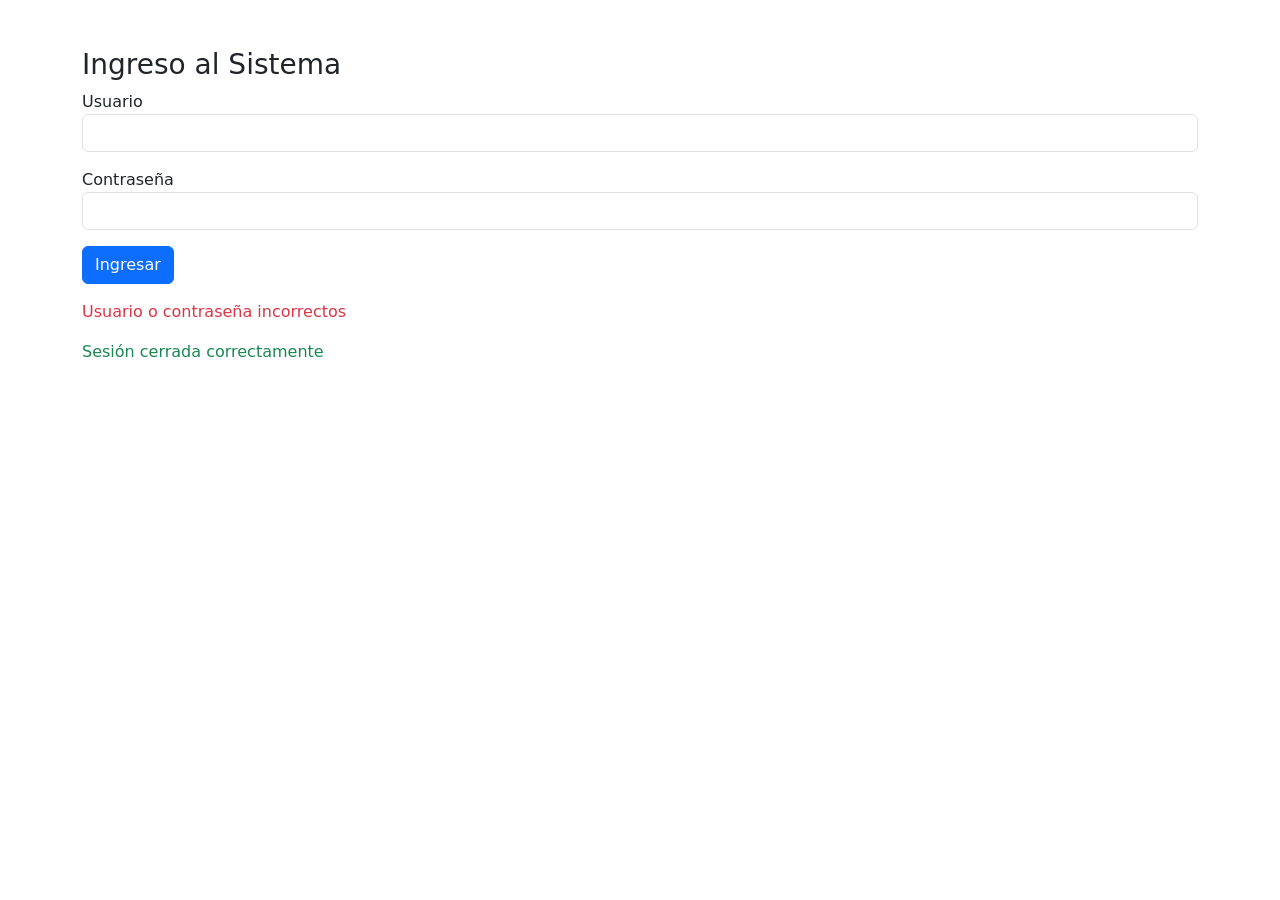
==== src/main/resources/templates/login.html @ cba7fe16 "Primer commit" ====
<!DOCTYPE html>
<html xmlns:th="http://www.thymeleaf.org">
<head>
    <title>Login - Sistema Stock</title>
    <link href="https://cdn.jsdelivr.net/npm/bootstrap@5.3.2/dist/css/bootstrap.min.css" rel="stylesheet">
</head>
<body class="container mt-5">

<h3>Ingreso al Sistema</h3>

<form method="post" th:action="@{/login}">
    <div class="mb-3">
        <label>Usuario</label>
        <input type="text" name="username" class="form-control"/>
    </div>

    <div class="mb-3">
        <label>Contraseña</label>
        <input type="password" name="password" class="form-control"/>
    </div>

    <button type="submit" class="btn btn-primary">Ingresar</button>
</form>

<div th:if="${param.error}" class="text-danger mt-3">
    Usuario o contraseña incorrectos
</div>

<div th:if="${param.logout}" class="text-success mt-3">
    Sesión cerrada correctamente
</div>

</body>
</html>
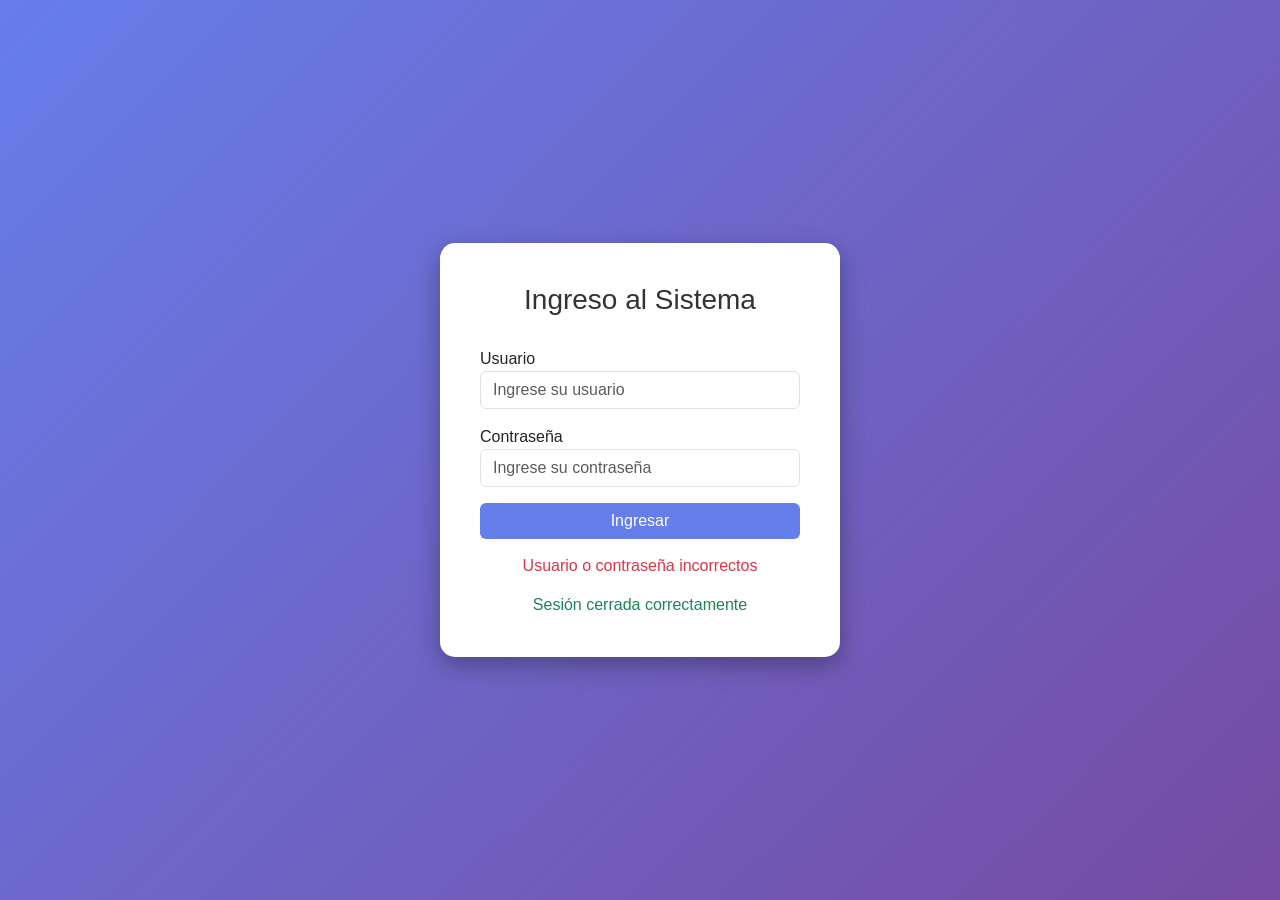
==== commit 56fb5513: "Diseño visual y logica de web" ====
--- a/src/main/resources/templates/login.html
+++ b/src/main/resources/templates/login.html
@@ -3,31 +3,85 @@
 <head>
     <title>Login - Sistema Stock</title>
     <link href="https://cdn.jsdelivr.net/npm/bootstrap@5.3.2/dist/css/bootstrap.min.css" rel="stylesheet">
+    <style>
+        body {
+            background: linear-gradient(135deg, #667eea, #764ba2);
+            min-height: 100vh;
+            display: flex;
+            align-items: center;
+            justify-content: center;
+            font-family: 'Segoe UI', Tahoma, Geneva, Verdana, sans-serif;
+        }
+
+        .login-card {
+            background: #fff;
+            border-radius: 15px;
+            box-shadow: 0 8px 25px rgba(0, 0, 0, 0.3);
+            padding: 40px;
+            width: 100%;
+            max-width: 400px;
+            transition: transform 0.3s ease;
+        }
+
+        .login-card:hover {
+            transform: translateY(-5px);
+        }
+
+        .login-card h3 {
+            text-align: center;
+            margin-bottom: 30px;
+            color: #333;
+        }
+
+        .btn-primary {
+            width: 100%;
+            background: #667eea;
+            border: none;
+        }
+
+        .btn-primary:hover {
+            background: #5a67d8;
+        }
+
+        .feedback {
+            text-align: center;
+            margin-top: 15px;
+        }
+
+        .feedback.text-danger {
+            color: #e53e3e;
+        }
+
+        .feedback.text-success {
+            color: #38a169;
+        }
+    </style>
 </head>
-<body class="container mt-5">
+<body>
 
-<h3>Ingreso al Sistema</h3>
+<div class="login-card">
+    <h3>Ingreso al Sistema</h3>
+    <form method="post" th:action="@{/login}">
+        <div class="mb-3">
+            <label>Usuario</label>
+            <input type="text" name="username" class="form-control" placeholder="Ingrese su usuario" required/>
+        </div>
 
-<form method="post" th:action="@{/login}">
-    <div class="mb-3">
-        <label>Usuario</label>
-        <input type="text" name="username" class="form-control"/>
+        <div class="mb-3">
+            <label>Contraseña</label>
+            <input type="password" name="password" class="form-control" placeholder="Ingrese su contraseña" required/>
+        </div>
+
+        <button type="submit" class="btn btn-primary">Ingresar</button>
+    </form>
+
+    <div th:if="${param.error}" class="feedback text-danger">
+        Usuario o contraseña incorrectos
     </div>
 
-    <div class="mb-3">
-        <label>Contraseña</label>
-        <input type="password" name="password" class="form-control"/>
+    <div th:if="${param.logout}" class="feedback text-success">
+        Sesión cerrada correctamente
     </div>
-
-    <button type="submit" class="btn btn-primary">Ingresar</button>
-</form>
-
-<div th:if="${param.error}" class="text-danger mt-3">
-    Usuario o contraseña incorrectos
-</div>
-
-<div th:if="${param.logout}" class="text-success mt-3">
-    Sesión cerrada correctamente
 </div>
 
 </body>
